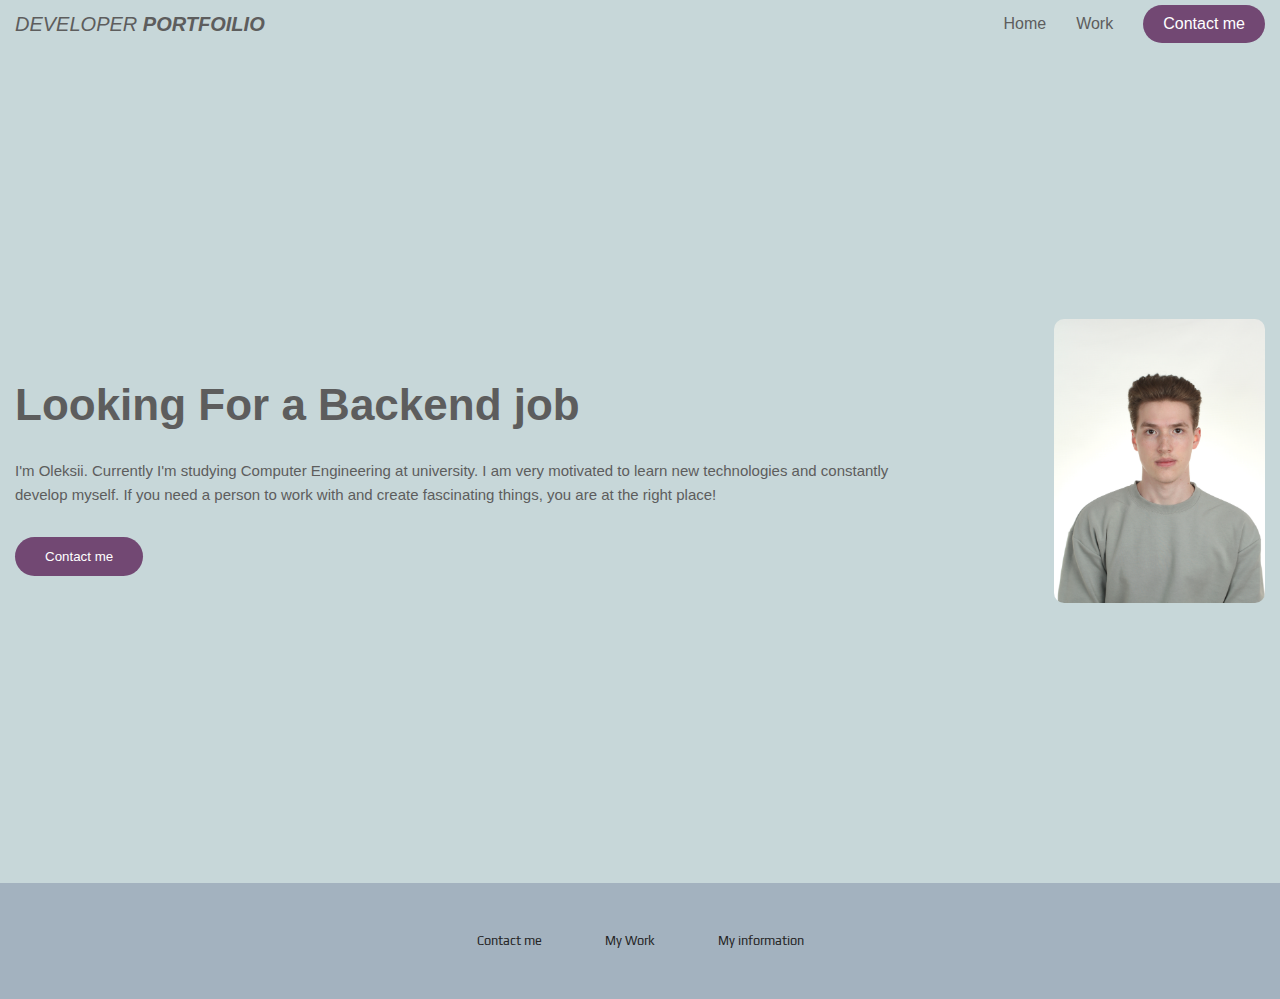
==== portfolio/index.html @ 99b08e7b "Update and rename main.html to index.html" ====
<!DOCTYPE html>
<html lang="en">
<head>
  <meta charset="UTF-8">
  <meta name="viewport" content="width=device-width, initial-scale=1.0">
  <link rel="stylesheet" href="main.css">
  <link rel="preconnect" href="https://fonts.gstatic.com">
  <link href="https://fonts.googleapis.com/css2?family=Fredoka+One&family=Play&display=swap" rel="stylesheet">
  <title>Document</title>
</head>
<body>
  <div class="landing-page">
    <header>
      <div class="container">
          <a href="#" class="logo">Developer <b>Portfoilio</b></a>
          <ul class="links">
              <li><a href="index.html">Home</a></li>
              <li><a href="work.html">Work</a></li>
              <li id='getstarted'><a href="contact.html">Contact me</a></li>
          </ul>
      </div>
    </header>
  
    <div class="content">
      <div class="container">
        <div class="info">
          <h1>Looking For a Backend job</h1>
          <p>I'm Oleksii. Currently I'm studying Computer Engineering at university. I am very motivated to learn new technologies and constantly develop myself. If you need a person to work with and  create fascinating things, you are at the right place!</p>
          <button>Contact me</button>
        </div>
        <div class="image">
          <img src="images/IMG_2553.JPG">
        </div>
      </div>
    </div>
  </div>
  
  <footer>
    <div class="footer">
      <div class="row">
        <ul>
          <li><a href="contact.html">Contact me</a></li>
          <li><a href="work.html">My Work</a></li>
          <li><a href="index.html">My information</a></li>
        </ul>
      </div>
    </div>
  </footer>
</body>
</html>
---- portfolio/main.css ----
.links li a {
    color: #5d5d5d;
}

#getstarted a {
    color: white;
}


body {
  font-family: 'Open Sans', sans-serif;
  background: #C7D7D9;
  margin:0;
  overflow-x:hidden;
}
a {
  text-decoration: none;
}
ul {
  list-style: none;
  padding: 0;
  margin: 0;
  
}
.container {
  padding-left: 15px;
  padding-right: 15px;
  margin-left: auto;
  margin-right: auto;
  margin-bottom: 10px;
  margin-top: 5px;
}

.landing-page header {
  min-height: 80px;
  display: flex;
}

  .landing-page header {
    min-height: auto;
    display: initial;
  }

.landing-page header .container {
  display: flex;
  align-items: center;
  justify-content: space-between;
}

.landing-page header .logo {
  color: #5d5d5d;
  font-style: italic;
  text-transform: uppercase;
  font-size: 20px;
}

.landing-page header .links {
  display: flex;
  align-items: center;
}

.landing-page header .links li {
  margin-left: 30px;
  color: #5d5d5d;
  cursor: pointer;
  transition: .3s;
}

.landing-page header .links li:last-child {
  border-radius: 20px;
  padding: 10px 20px;
  color: #FFF;
  background-color: #724873;
}

.landing-page .content .container {
  display: flex;
  align-items: center;
  justify-content: space-between;
  gap: 140px;
  min-height: calc(100vh - 80px);
}

.landing-page .content .info h1 {
  color: #5d5d5d;
  font-size: 44px;
}
.landing-page .content .info p {
  margin: 0;
  line-height: 1.6;
  font-size: 15px;
  color: #5d5d5d;
}
.landing-page .content .info button {
  border: 0;
  border-radius: 20px;
  padding: 12px 30px;
  margin-top: 30px;
  cursor: pointer;
  color: #FFF;
  background-color: #724873;
}

img{
  max-width: 100%;
  max-height: 500px;
  object-fit: cover;
  border-radius: 10px;
}

.footer{
background:#A3B2BF;
padding:30px 0px;
font-family: 'Play', sans-serif;
text-align:center;
}

.footer .row{
width:100%;
margin:1% 0%;
padding:0.6% 0%;
color:#262626;
font-size:0.8em;
}

.footer .row a{
text-decoration:none;
color:#262626;
transition:0.5s;
}

.footer .row a:hover{
color:#fff;
}

.footer .row ul{
width:100%;
}

.footer .row ul li{
display:inline-block;
margin:0px 30px;
}

.footer .row a i{
font-size:2em;
margin:0% 1%;
}

@media (max-width:720px){
  .footer{
    text-align:left;
    padding:5%;
  }
  .footer .row ul li{
    display:block;
    margin:10px 0px;
    text-align:left;
  }
}
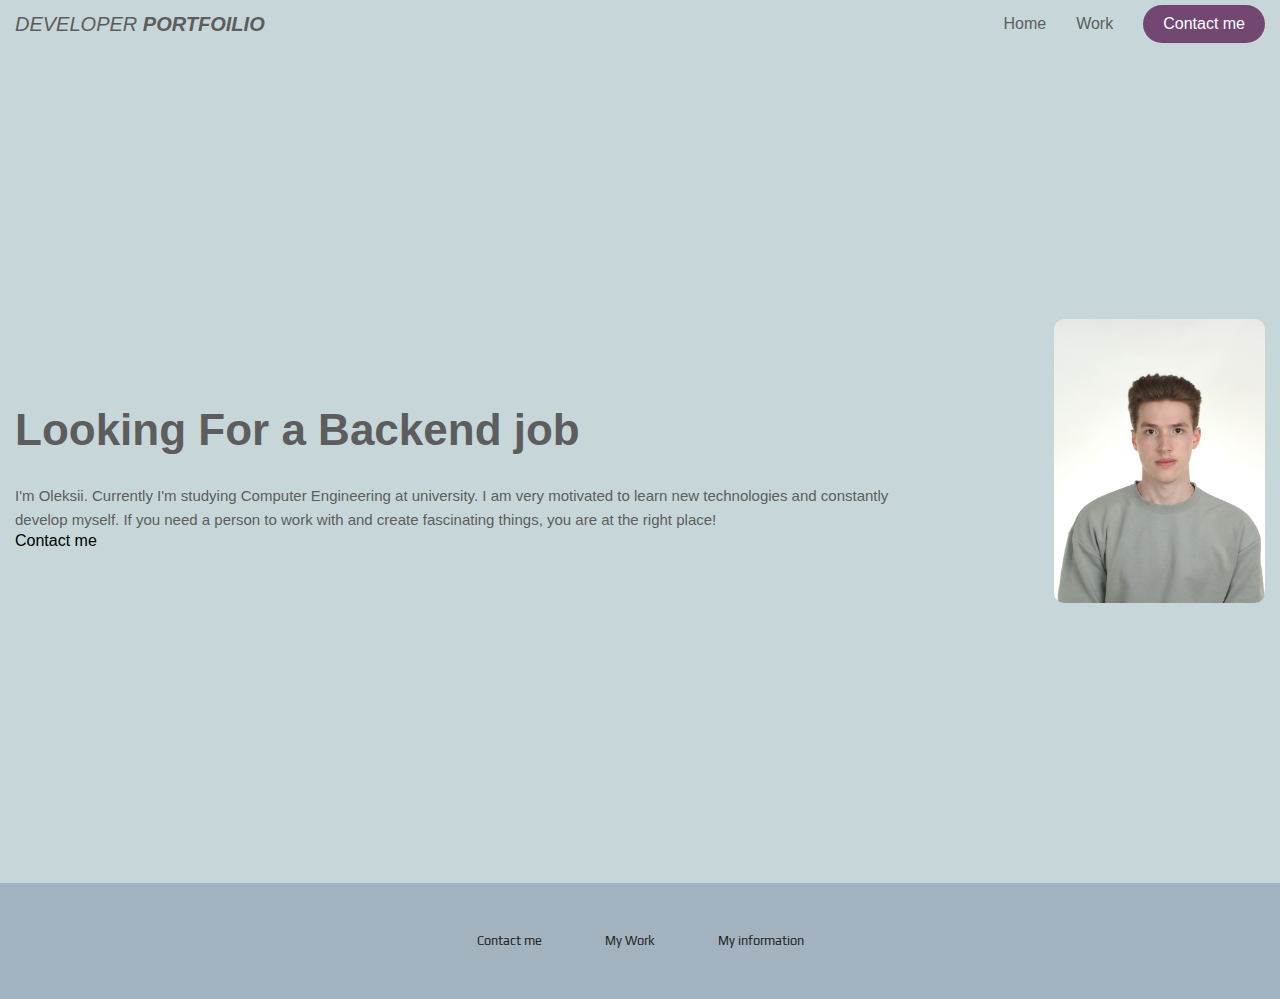
==== commit 63e7198e: "Update index.html" ====
--- a/portfolio/index.html
+++ b/portfolio/index.html
@@ -26,7 +26,7 @@
         <div class="info">
           <h1>Looking For a Backend job</h1>
           <p>I'm Oleksii. Currently I'm studying Computer Engineering at university. I am very motivated to learn new technologies and constantly develop myself. If you need a person to work with and  create fascinating things, you are at the right place!</p>
-          <button>Contact me</button>
+          <a class="button">Contact me</a>
         </div>
         <div class="image">
           <img src="images/IMG_2553.JPG">
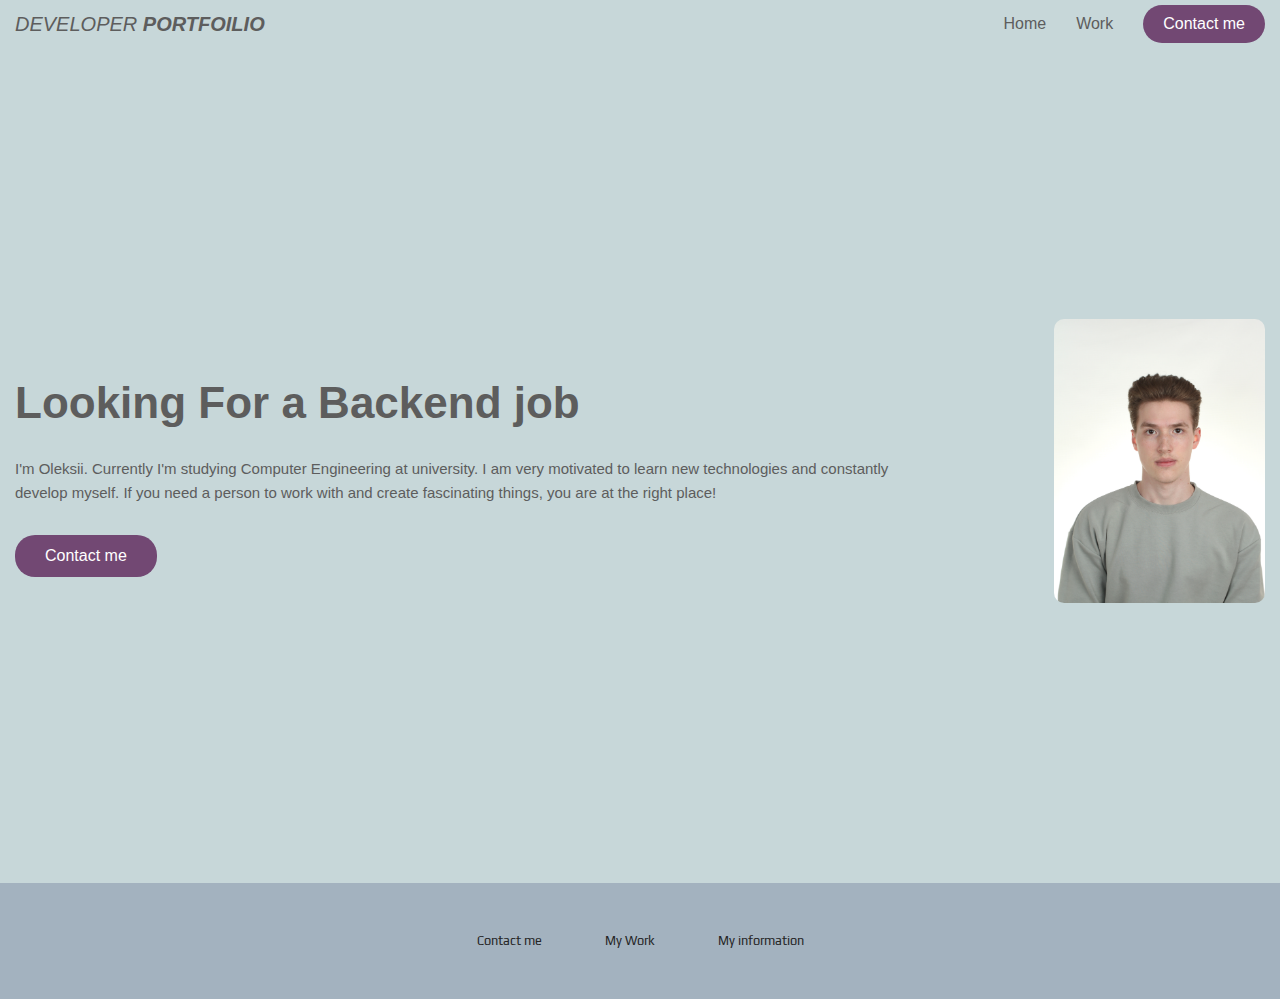
==== commit 0ecaad88: "Update index.html" ====
--- a/portfolio/index.html
+++ b/portfolio/index.html
@@ -6,7 +6,7 @@
   <link rel="stylesheet" href="main.css">
   <link rel="preconnect" href="https://fonts.gstatic.com">
   <link href="https://fonts.googleapis.com/css2?family=Fredoka+One&family=Play&display=swap" rel="stylesheet">
-  <title>Document</title>
+  <title>Home page</title>
 </head>
 <body>
   <div class="landing-page">
@@ -26,7 +26,7 @@
         <div class="info">
           <h1>Looking For a Backend job</h1>
           <p>I'm Oleksii. Currently I'm studying Computer Engineering at university. I am very motivated to learn new technologies and constantly develop myself. If you need a person to work with and  create fascinating things, you are at the right place!</p>
-          <a class="button">Contact me</a>
+          <a class="button" href="contact.html">Contact me</a>
         </div>
         <div class="image">
           <img src="images/IMG_2553.JPG">
--- a/portfolio/main.css
+++ b/portfolio/main.css
@@ -91,7 +91,11 @@
   font-size: 15px;
   color: #5d5d5d;
 }
-.landing-page .content .info button {
+.landing-page .content .info .button {
+    display: inline-block;
+    text-align: center;
+    text-decoration: none;
+    transition: background-color 0.3s ease;
   border: 0;
   border-radius: 20px;
   padding: 12px 30px;
@@ -99,6 +103,10 @@
   cursor: pointer;
   color: #FFF;
   background-color: #724873;
+}
+
+.landing-page .content .info .button:hover {
+    background-color: darken(#724873, 10%);
 }
 
 img{
@@ -157,4 +165,4 @@
     margin:10px 0px;
     text-align:left;
   }
-}+}
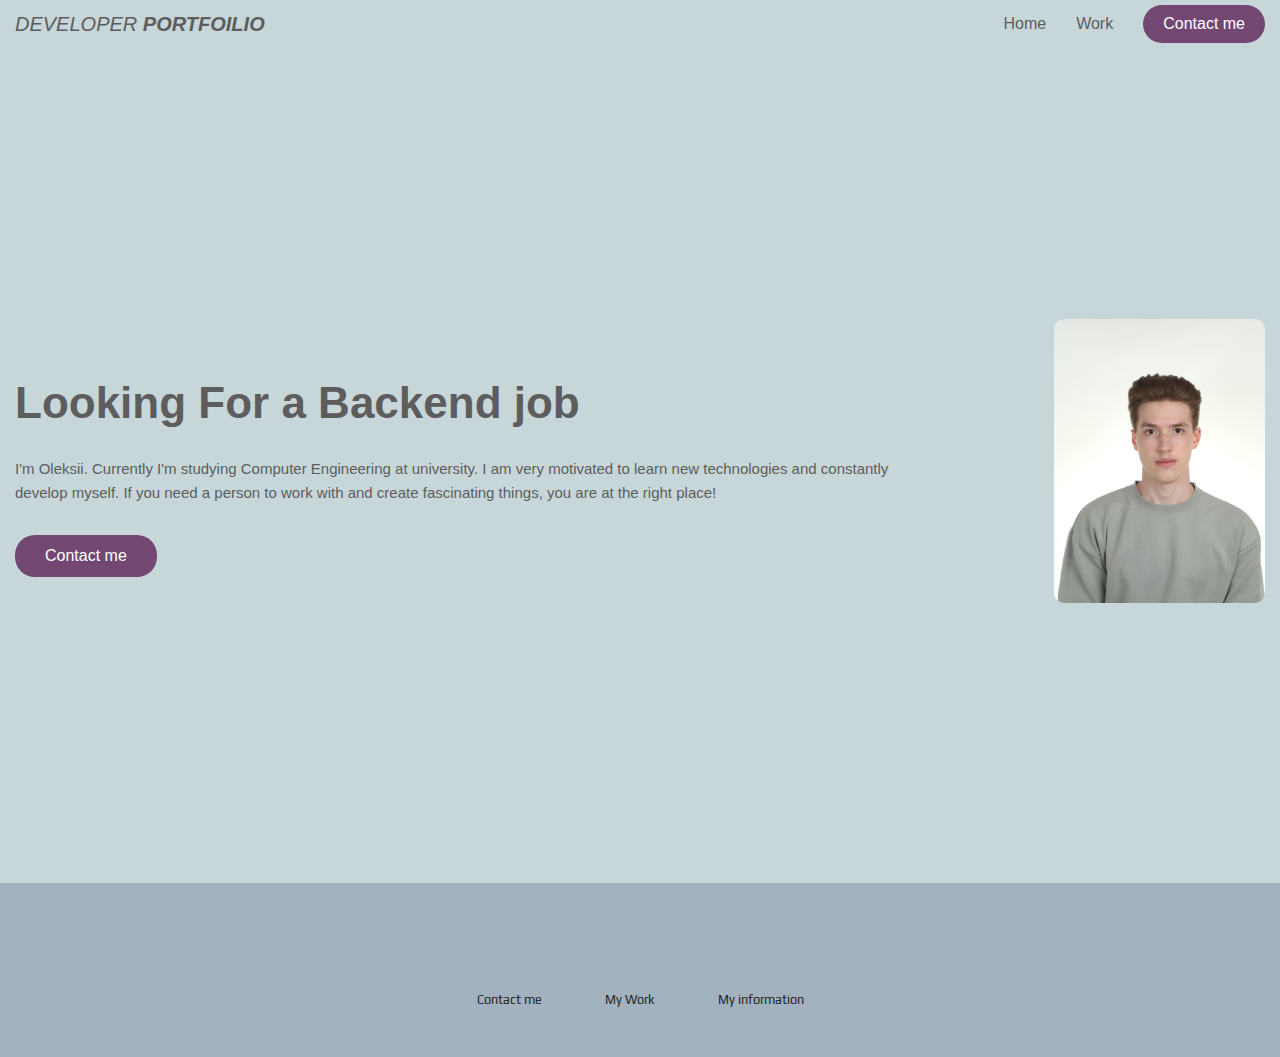
==== commit 6ca75bfd: "Update index.html" ====
--- a/portfolio/index.html
+++ b/portfolio/index.html
@@ -38,6 +38,9 @@
   <footer>
     <div class="footer">
       <div class="row">
+          <a href="https://www.linkedin.com/in/oleksii-khomaziuk-343223254"><i class="fa fa-linkedin"></i></a>
+      </div>
+      <div class="row">
         <ul>
           <li><a href="contact.html">Contact me</a></li>
           <li><a href="work.html">My Work</a></li>
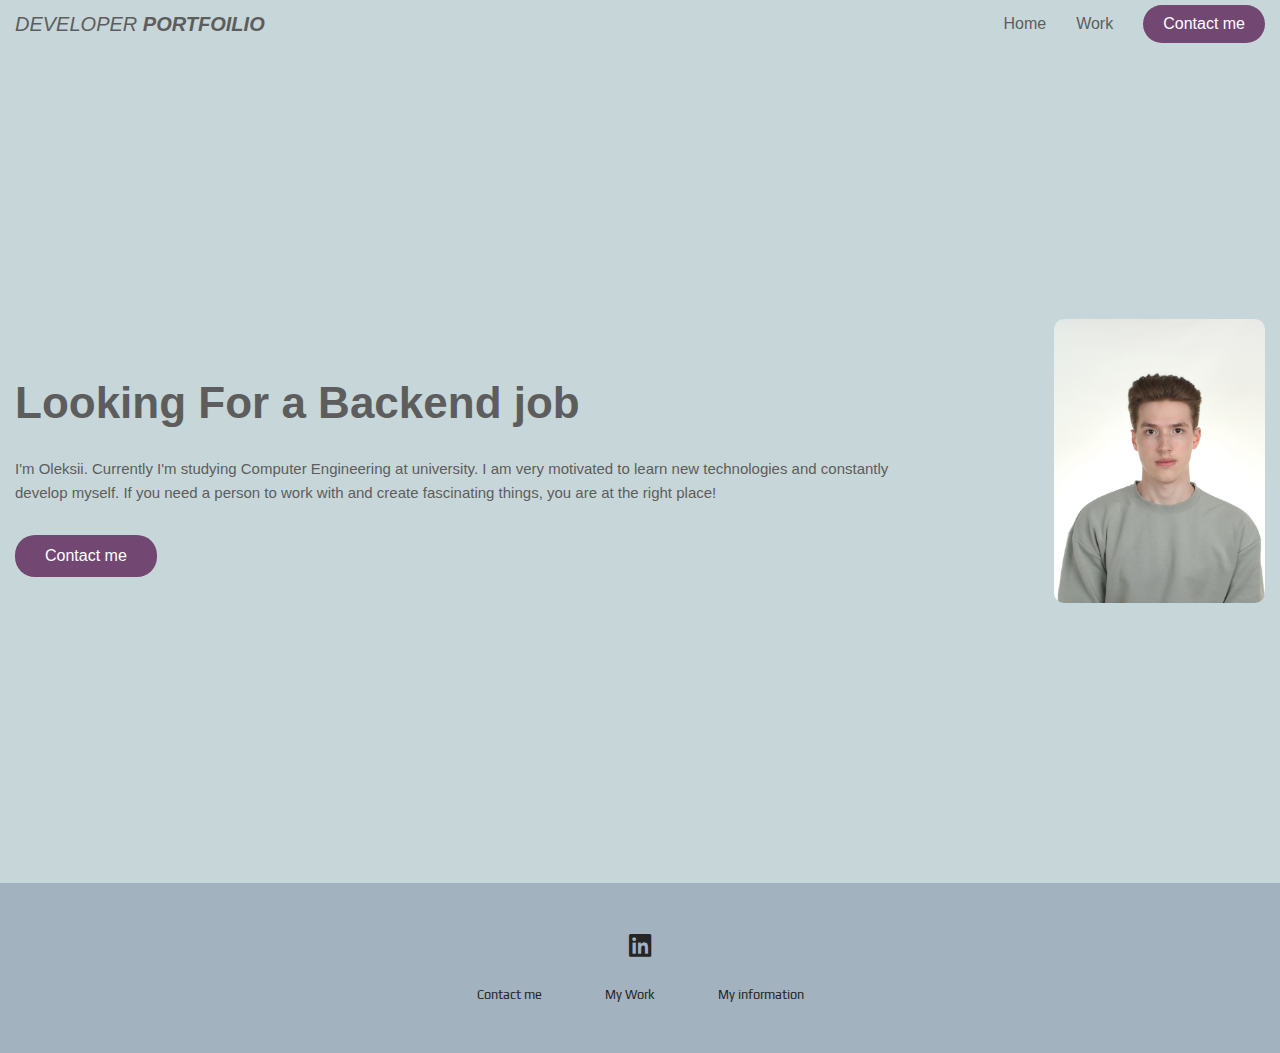
==== commit 6fe36b33: "Update index.html" ====
--- a/portfolio/index.html
+++ b/portfolio/index.html
@@ -6,6 +6,7 @@
   <link rel="stylesheet" href="main.css">
   <link rel="preconnect" href="https://fonts.gstatic.com">
   <link href="https://fonts.googleapis.com/css2?family=Fredoka+One&family=Play&display=swap" rel="stylesheet">
+  <link rel="stylesheet" href="https://cdnjs.cloudflare.com/ajax/libs/font-awesome/6.0.0-beta3/css/all.min.css">
   <title>Home page</title>
 </head>
 <body>
@@ -38,7 +39,7 @@
   <footer>
     <div class="footer">
       <div class="row">
-          <a href="https://www.linkedin.com/in/oleksii-khomaziuk-343223254"><i class="fa fa-linkedin"></i></a>
+          <a href="https://www.linkedin.com/in/oleksii-khomaziuk-343223254"><i class="fa-brands fa-linkedin"></i></a>
       </div>
       <div class="row">
         <ul>
